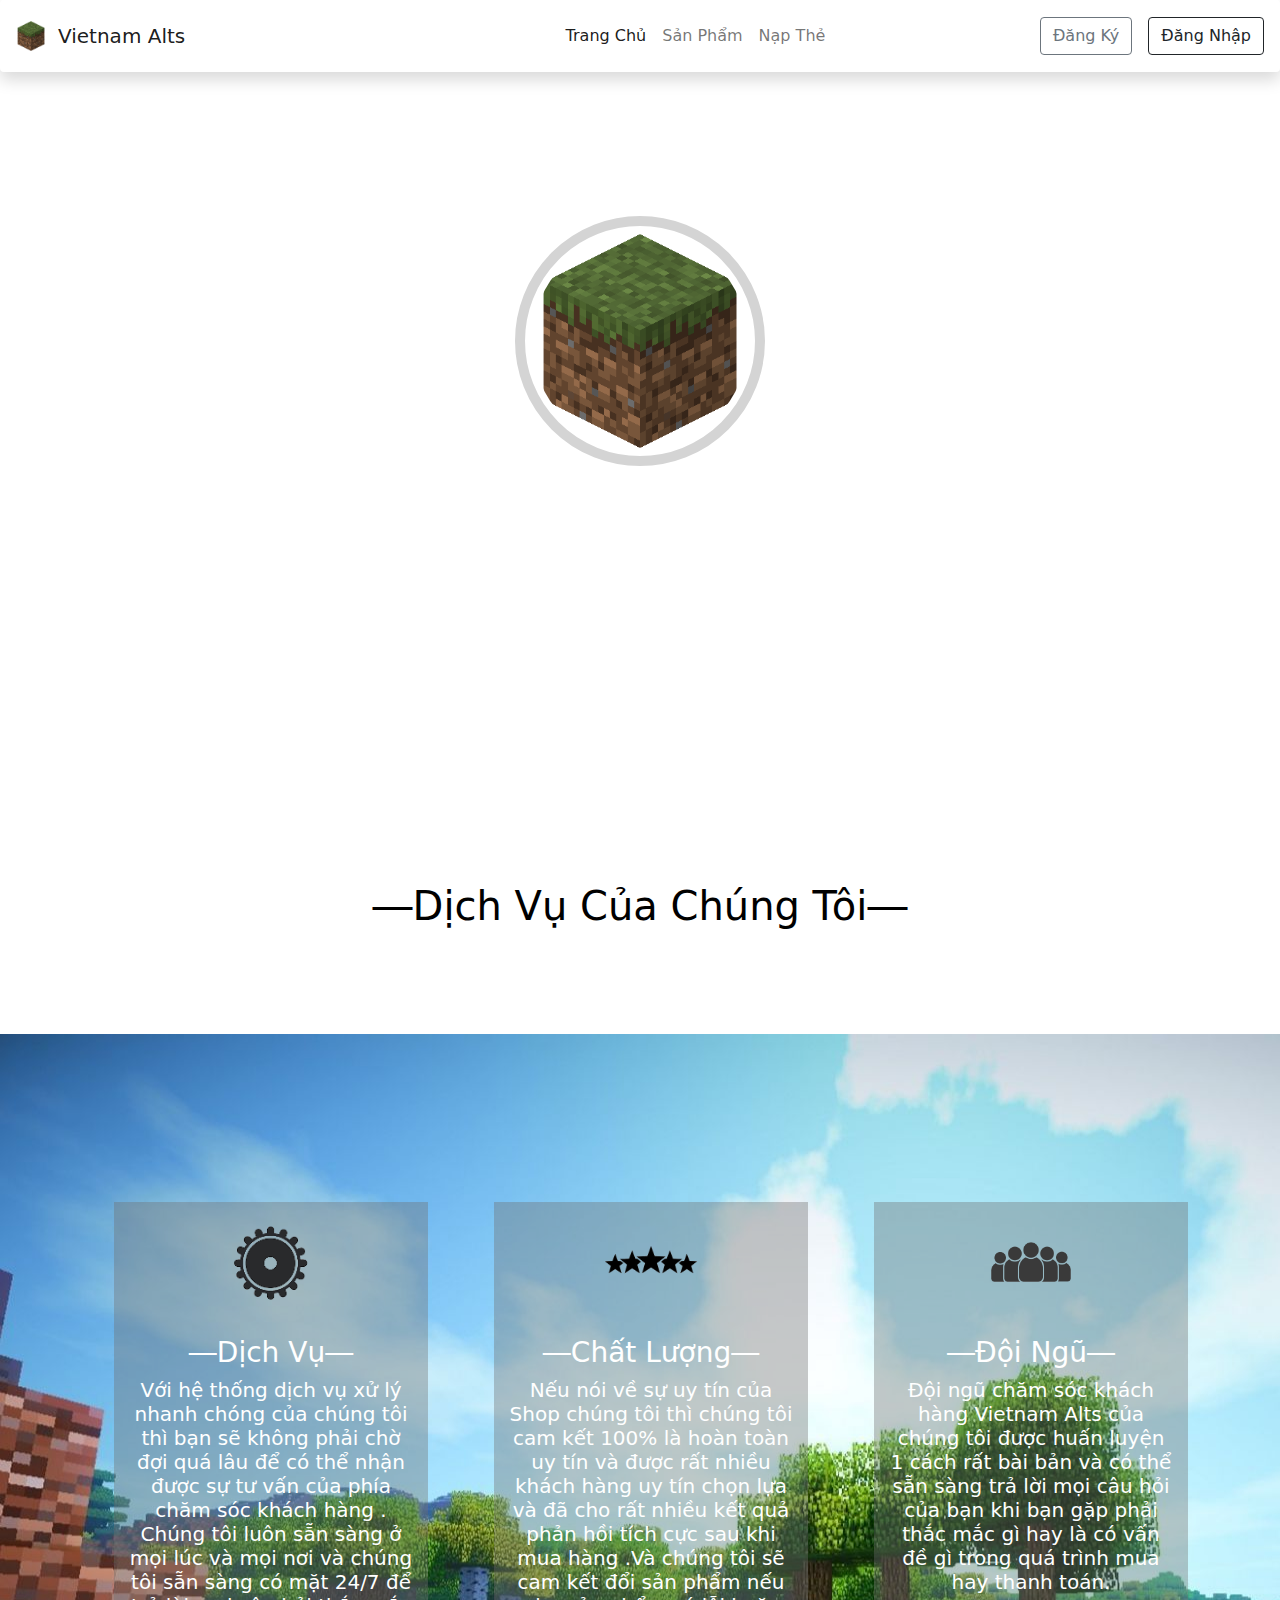
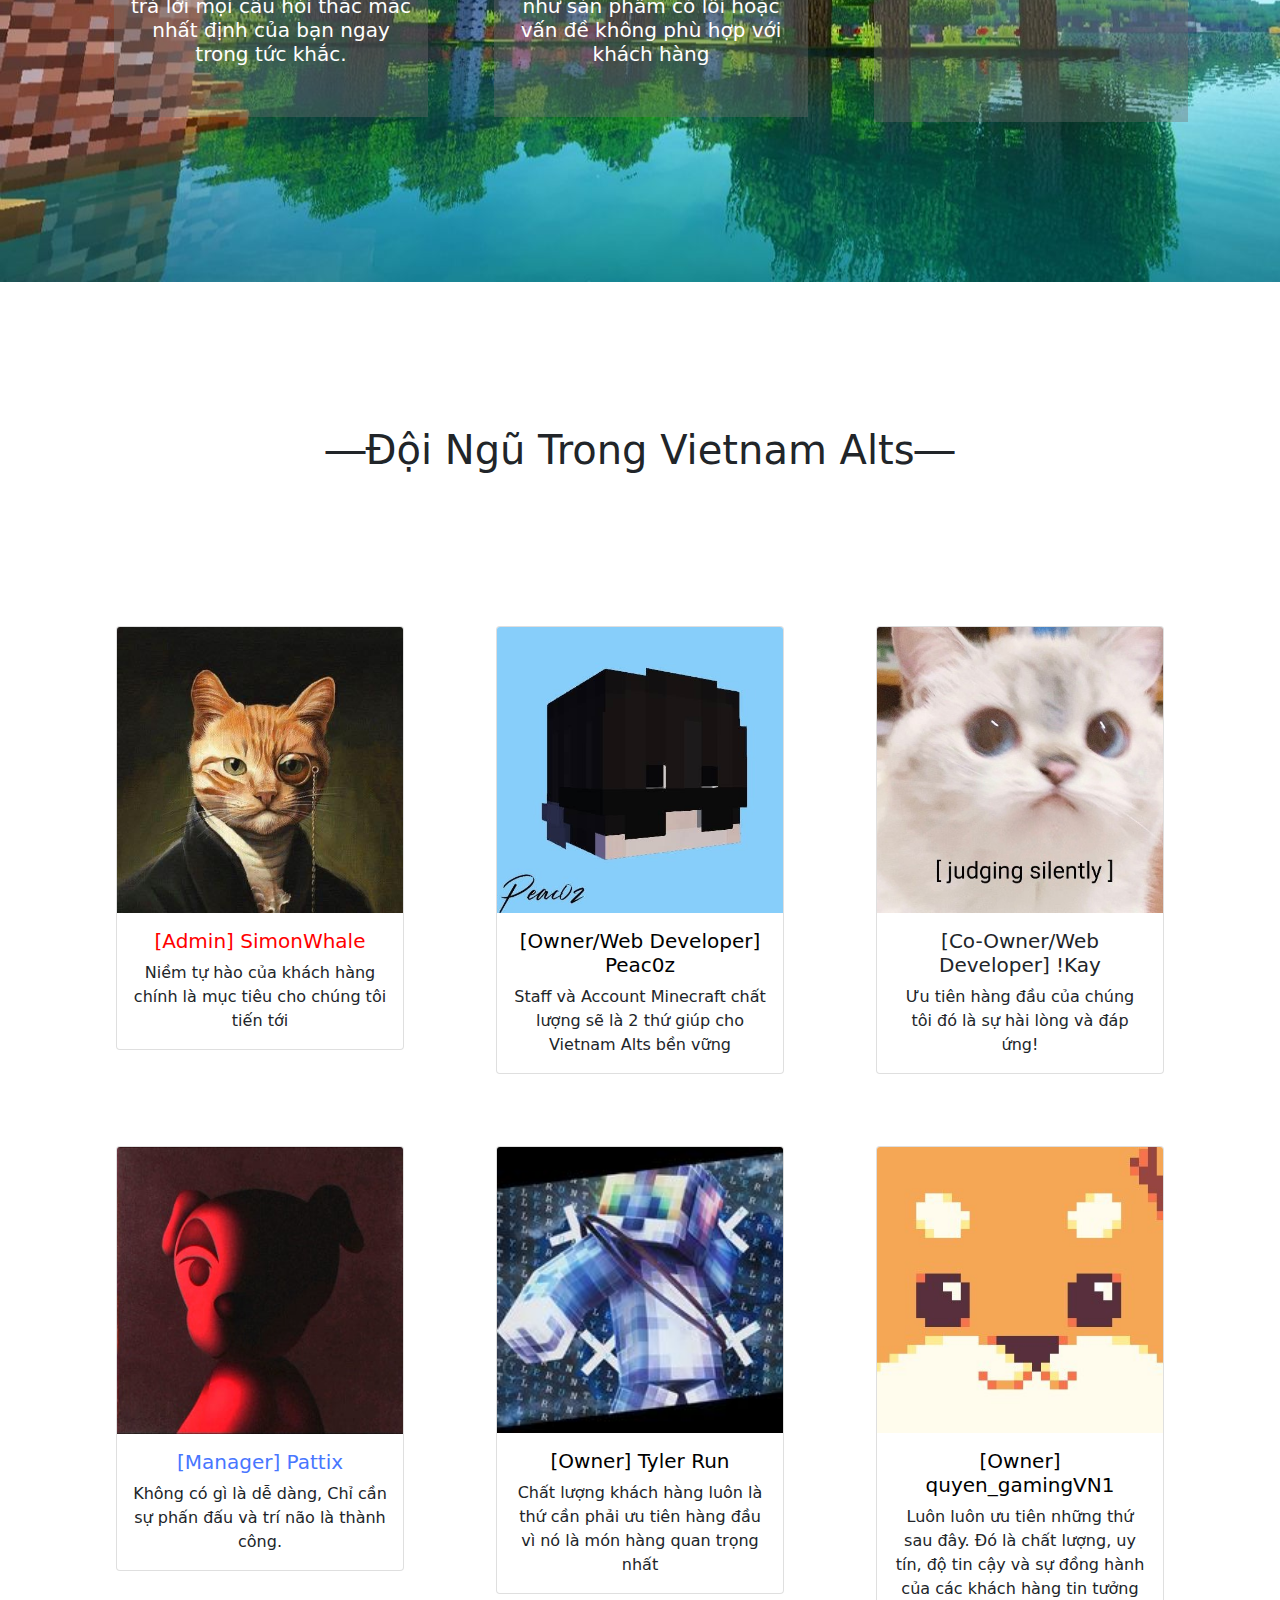
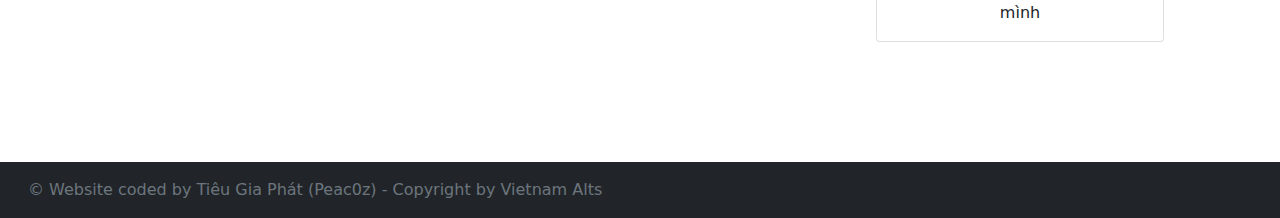
==== index.html @ edf18b12 "vietnamalts" ====
<!DOCTYPE html>
<html lang="en">
<head>
    <meta charset="UTF-8">
    <meta http-equiv="X-UA-Compatible" content="IE=edge">
    <meta name="viewport" content="width=device-width, initial-scale=1.0">
    <link rel="stylesheet" href="css/bootstrap.css">
    <script src="js/bootstrap.js"></script>
    <link rel="stylesheet" href="main.css">
    <title>Vietnam Alts</title>
</head>
<body>
<center style="background-image: url(https://wallpapercave.com/wp/wp6206406.jpg);">
    <header>
        <nav class="navbar navbar-expand-lg navbar-light bg-light shadow lg p-3 mb-5 bg-body rounded">
            <img src="img/logo.png" alt="" width="30" height="30" class="d-inline-block align-text-top">
            <div class="container-fluid">
              <a class="navbar-brand" href="index.html">Vietnam Alts &emsp;&emsp;&emsp;&emsp;&emsp;&emsp;&emsp;&emsp;&emsp;&emsp;&emsp;&emsp;&emsp;&emsp;&emsp;&emsp;&emsp;&ensp;</a>
              <button class="navbar-toggler" type="button" data-bs-toggle="collapse" data-bs-target="#navbarNavAltMarkup" aria-controls="navbarNavAltMarkup" aria-expanded="false" aria-label="Toggle navigation">
                <span class="navbar-toggler-icon"></span>
              </button>
              <div class="collapse navbar-collapse" id="navbarNavAltMarkup">
                <div class="navbar-nav">
                  <a class="nav-link active" aria-current="page" href="index.html">Trang Chủ</a>
                  <a class="nav-link" href="sanpham.html">Sản Phẩm</a>
                  <a class="nav-link" href="napthe.html">Nạp Thẻ</a>
                </div>
              </div>
            </div>
            <div style="white-space: nowrap;" class="d-grid gap-2 d-md-flex justify-content-md-end lh-1">
                <button onclick="window.location.href='dangky.html'" class="btn btn-outline-secondary me-md-2" type="button">Đăng Ký</button>
                <button onclick="window.location.href='dangnhap.html'" class="btn btn-outline-dark" type="button">Đăng Nhập</button>
              </div>
          </nav>
    </header>
    <br><br><br><br>
        <img style=" border: 10px #d4d4d4 solid;
        padding: 7px;
        border-radius:50%;
        -moz-border-radius:50%;
        -webkit-border-radius:50%" src="./img/logo.png" alt="" width="250" height="250">
        <br><br><br>
        <h1 style="color:white" class="text-center">Chào Mừng Bạn Đã Tới Với Shop Vietnam Alts Của Chúng Tôi</h1>
    <br><br><br><br><br><br><br><br><br>
    </center>
    <center><br><br><br><br>
        <h1 style="color:black">―Dịch Vụ Của Chúng Tôi―</h1>
    </center>
    <br><br><br><br>
    <center style="background-image: url(img/bg4.jpg);"><br><br><br><br><br><br><br>
      <div class="container">
        <div class="row">
          <div class="col">
            <ul>
              <li>
                <img src="img/pinion.png" alt="" width="100" height="100">
                <br><br>
                <h3>―Dịch Vụ―</h3>
                <h5 style="padding-bottom: 33px;">Với hệ thống dịch vụ xử lý nhanh chóng của chúng tôi thì bạn sẽ không phải chờ đợi quá lâu để có thể nhận được sự tư vấn của phía chăm sóc khách hàng
                  . Chúng tôi luôn sẵn sàng ở mọi lúc và mọi nơi và chúng tôi sẵn sàng có mặt 24/7 để trả lời mọi câu hỏi thắc mắc nhất định của bạn ngay trong tức khắc. </h5>
              </li>
            </ul>
          </div>
          <div class="col">
            <ul>
              <li>
                <img src="img/star.png" alt="" width="100" height="100">
                <br><br>
                <h3>―Chất Lượng―</h3>
                <h5 style="padding-bottom: 33px;">Nếu nói về sự uy tín của Shop chúng tôi thì chúng tôi cam kết 100% là hoàn toàn uy tín và được rất nhiều khách hàng uy tín chọn lựa và đã cho rất nhiều kết quả phản hồi tích cực sau khi mua hàng
                  .Và chúng tôi sẽ cam kết đổi sản phẩm nếu như sản phẩm có lỗi hoặc vấn đề không phù hợp với khách hàng
                </h5>
              </li>
            </ul>
          </div>
          <div class="col">
            <ul>
              <li>
                <img src="img/group.png" alt="" width="100" height="100">
                <br><br>
                <h3>―Đội Ngũ―</h3>
                <h5 style="padding-bottom: 110px;">Đội ngũ chăm sóc khách hàng Vietnam Alts của chúng tôi được huấn luyện 1 cách rất bài bản và có thể sẵn sàng trả lời mọi câu hỏi của bạn khi bạn gặp phải thắc mắc gì hay là có vấn đề gì trong quá trình mua hay thanh toán.</h5>
              </li>
            </ul>
          </div>
        </div>
      </div>
      <br><br><br><br><br><br>
    </center>
    <br><br><br><br><br><br>
    <h1 class="text-center">―Đội Ngũ Trong Vietnam Alts―</h1>
    <br><br><br><br><br><br>  
    <center>
      <div class="container">
        <div class="row">
          <div class="col">
            <div class="card" style="width: 18rem;">
              <img src="/img/a2.jpg" class="card-img-top" alt="...">
              <div class="card-body">
                <h5 style="color:red" class="card-title">[Admin] SimonWhale</h5>
                <p class="card-text">Niềm tự hào của khách hàng chính là mục tiêu cho chúng tôi tiến tới</p>
              </div>
            </div>
          </div>
          <div class="col">
            <div class="card" style="width: 18rem;">
              <img src="img/simp.jpg" class="card-img-top" alt="...">
              <div class="card-body">
                <h5 style="color:black" class="card-title">[Owner/Web Developer] Peac0z</h5>
                <p class="card-text">Staff và Account Minecraft chất lượng sẽ là 2 thứ giúp cho Vietnam Alts bền vững</p>
              </div>
            </div>
          </div>
          <div class="col">
            <div class="card" style="width: 18rem;">
              <img src="img/c6.jpg" class="card-img-top" alt="...">
              <div class="card-body">
                <h5 class="card-title">[Co-Owner/Web Developer] !Kay</h5>
                <p class="card-text">Ưu tiên hàng đầu của chúng tôi đó là sự hài lòng và đáp ứng!</p>
              </div>
            </div>
          </div>
        </div>
      </div>
      <br><br><br>
      <div class="container">
        <div class="row">
          <div class="col">
            <div class="card" style="width: 18rem;">
              <img src="./img/c10.jpg" class="card-img-top" alt="...">
              <div class="card-body">
                <h5 style="color:#4876FF" class="card-title">[Manager] Pattix</h5>
                <p class="card-text">Không có gì là dễ dàng, Chỉ cần sự phấn đấu và trí não là thành công. </p>
              </div>
            </div>
          </div>
          <div class="col">
            <div class="card" style="width: 18rem;">
              <img src="img/Tyler.jpg" class="card-img-top" alt="...">
              <div class="card-body">
                <h5 style="color:black;" class="card-title">[Owner] Tyler Run</h5>
                <p class="card-text">Chất lượng khách hàng luôn là thứ cần phải ưu tiên hàng đầu vì nó là món hàng quan trọng nhất</p>
              </div>
            </div>
          </div>
          <div class="col">
            <div class="card" style="width: 18rem;">
              <img src="img/Wuyen.png" class="card-img-top" alt="...">
              <div class="card-body">
                <h5 style="color:black" class="card-title">[Owner] quyen_gamingVN1</h5>
                <p class="card-text">Luôn luôn ưu tiên những thứ sau đây. Đó là chất lượng, uy tín, độ tin cậy và sự đồng hành của các khách hàng tin tưởng mình</p>
              </div>
            </div>
          </div>
        </div>
      </div>
    </center>
    <br><br><br><br><br>
    <footer>
      <nav class="navbar navbar-expand-lg navbar-primary bg-dark">
  <div class="container-fluid">
    <button class="navbar-toggler" type="button" data-bs-toggle="collapse" data-bs-target="#navbarNav" aria-controls="navbarNav" aria-expanded="false" aria-label="Toggle navigation">
      <span class="navbar-toggler-icon"></span>
    </button>
    <div class="collapse navbar-collapse" id="navbarNav">
          <a class="nav-link disabled" href="#" tabindex="-1" aria-disabled="true">© Website coded by Tiêu Gia Phát (Peac0z) - Copyright by Vietnam Alts</a>
    </div>
  </div>
</nav>
    </footer>
</body>
</html>
---- main.css ----
* {
    margin: 0;
    padding: 0;
}
ul li {
    list-style: none;
    display: inline-block;
    background: rgba(111, 111, 111, 0.385);
    color: white;
    padding: 10px 15px;
    margin-right: 10px;
}
ul li:hover {
    background: rgba(0, 0, 0, 0.364);
}
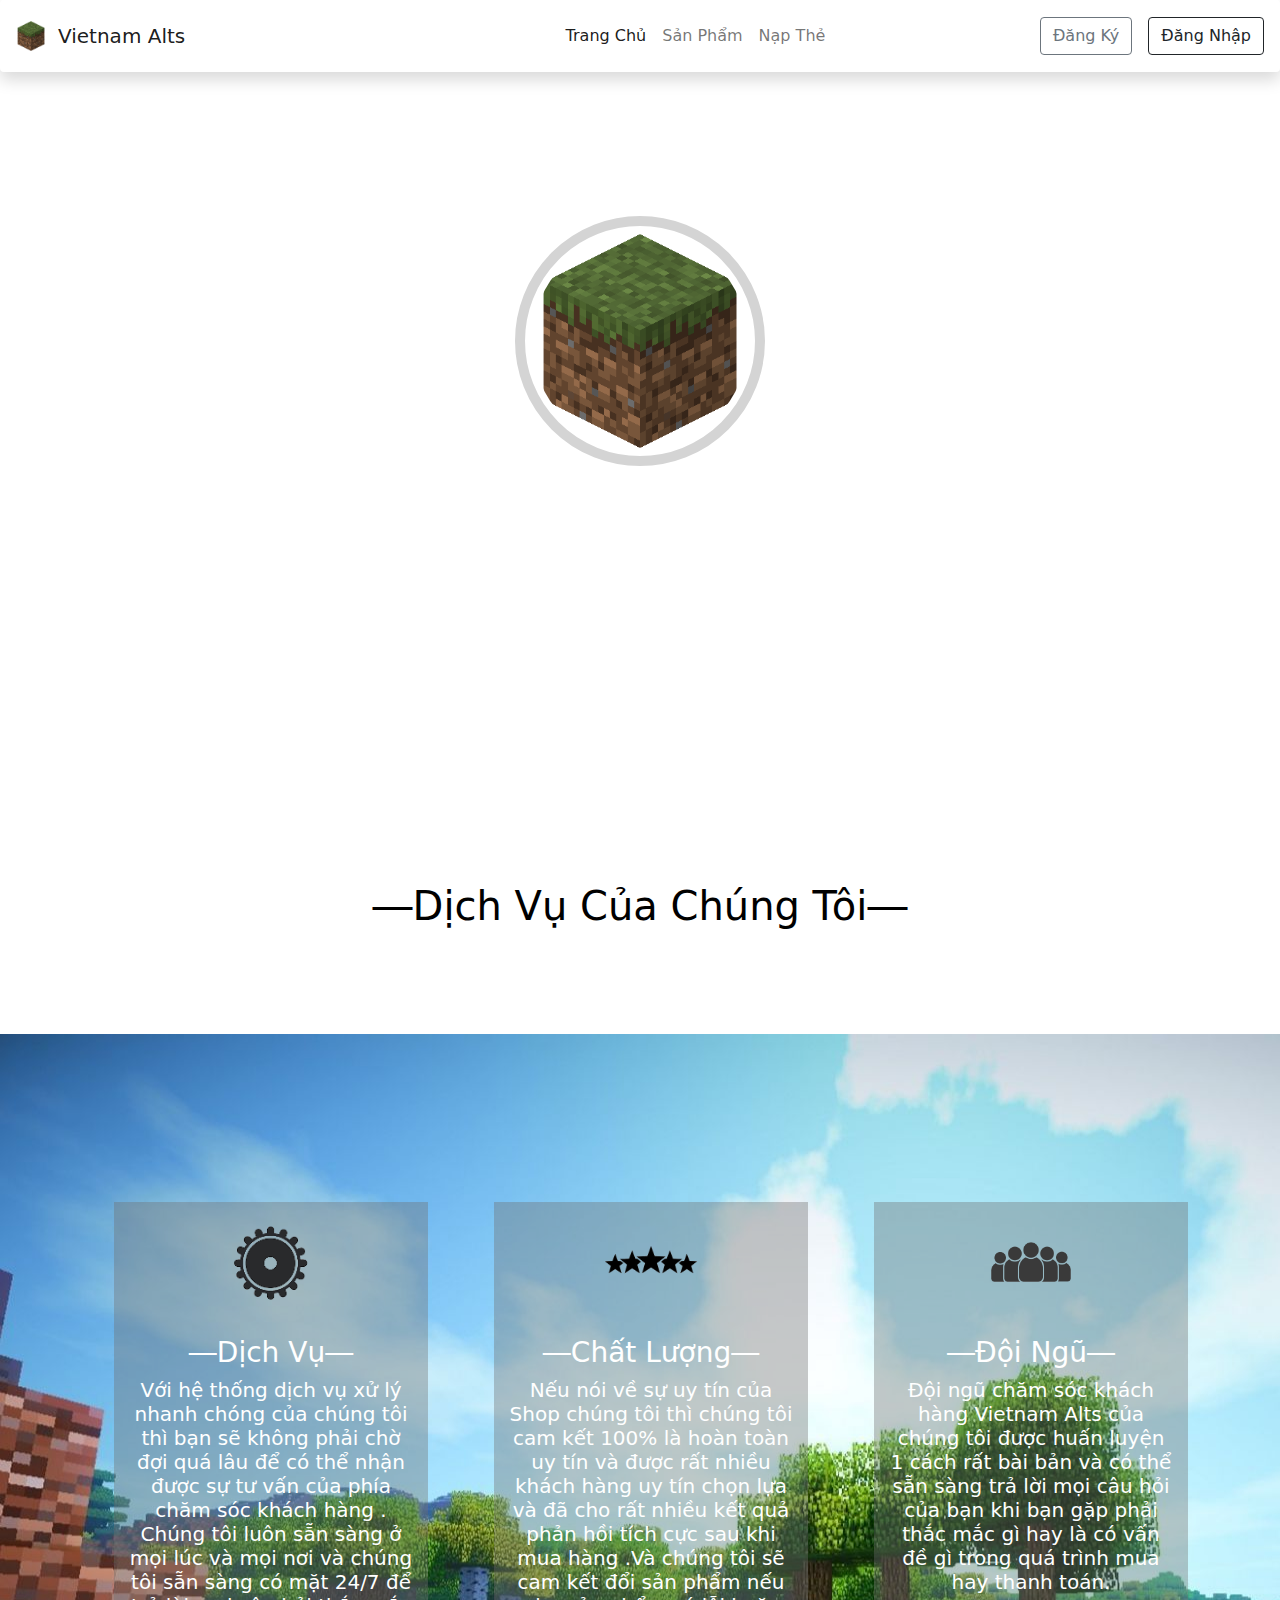
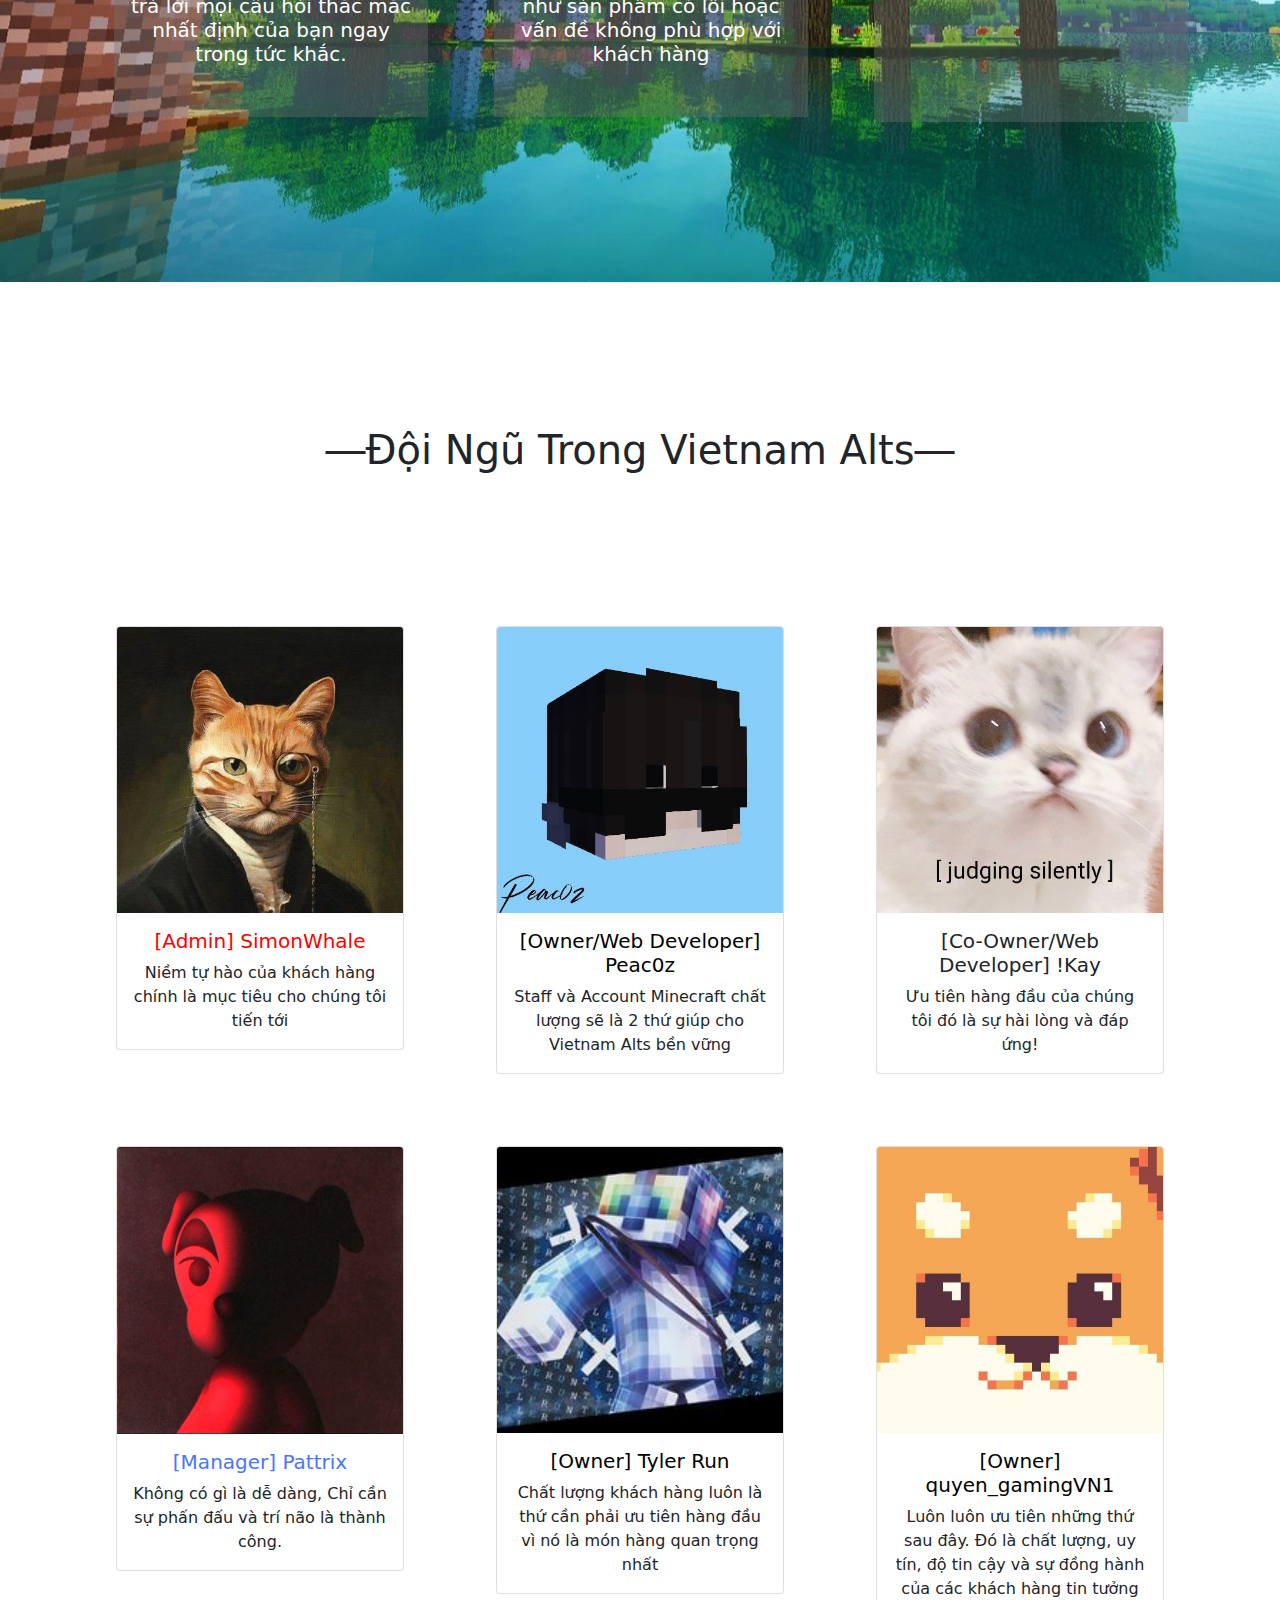
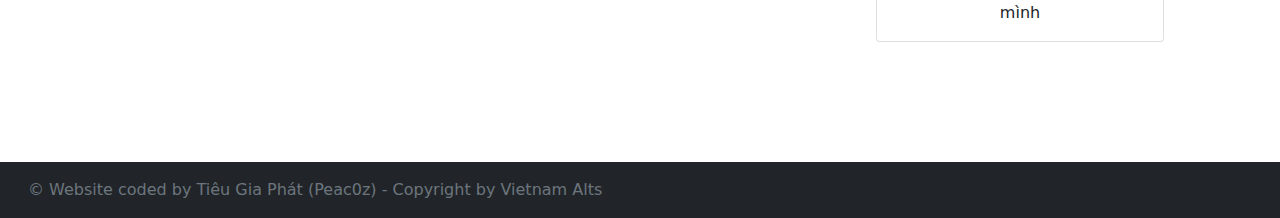
==== commit 7705f17c: "Update index.html" ====
--- a/index.html
+++ b/index.html
@@ -95,7 +95,7 @@
         <div class="row">
           <div class="col">
             <div class="card" style="width: 18rem;">
-              <img src="/img/a2.jpg" class="card-img-top" alt="...">
+              <img src="img/a2.jpg" class="card-img-top" alt="...">
               <div class="card-body">
                 <h5 style="color:red" class="card-title">[Admin] SimonWhale</h5>
                 <p class="card-text">Niềm tự hào của khách hàng chính là mục tiêu cho chúng tôi tiến tới</p>
@@ -129,7 +129,7 @@
             <div class="card" style="width: 18rem;">
               <img src="./img/c10.jpg" class="card-img-top" alt="...">
               <div class="card-body">
-                <h5 style="color:#4876FF" class="card-title">[Manager] Pattix</h5>
+                <h5 style="color:#4876FF" class="card-title">[Manager] Pattrix</h5>
                 <p class="card-text">Không có gì là dễ dàng, Chỉ cần sự phấn đấu và trí não là thành công. </p>
               </div>
             </div>
